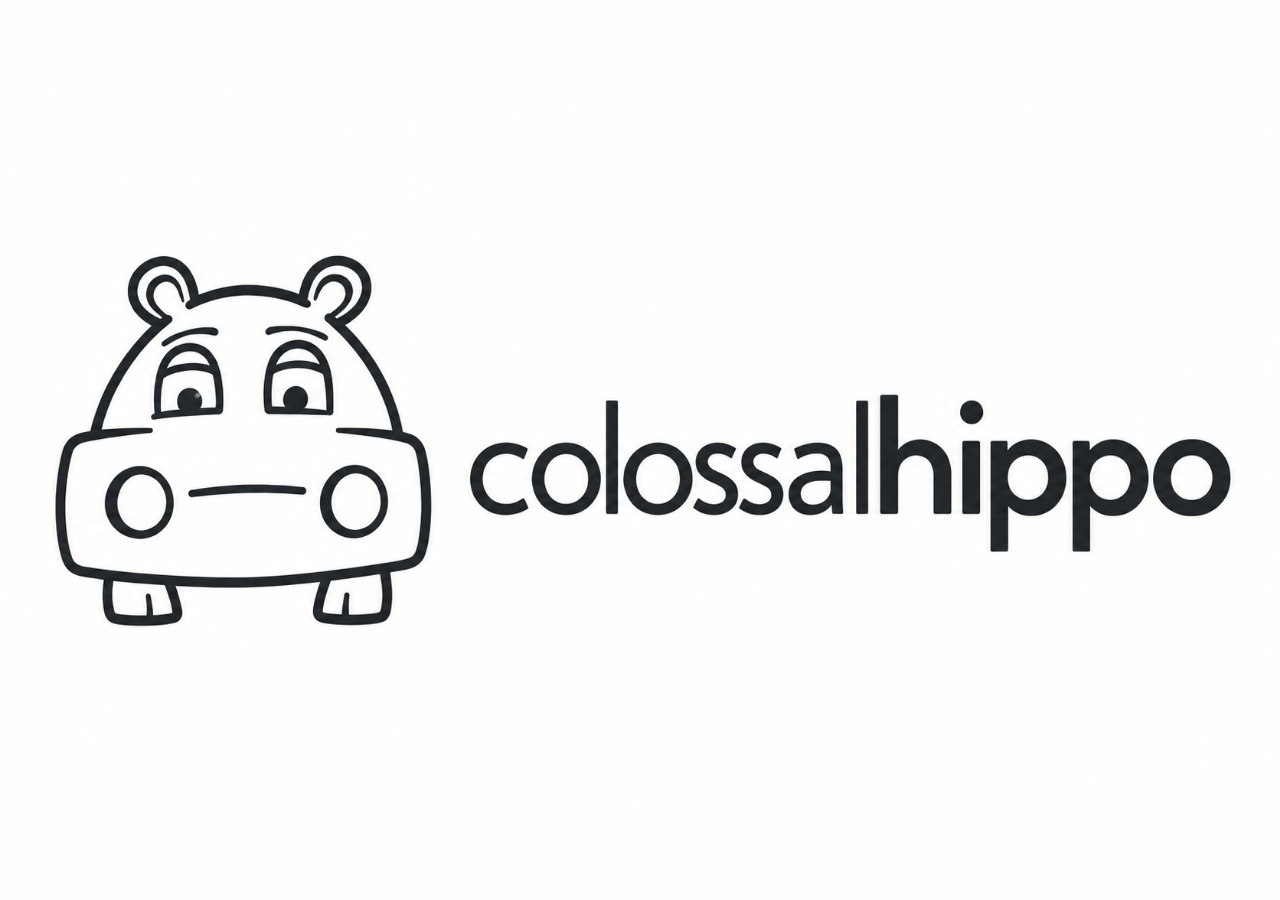
==== index.html @ c0c2b7e8 "Add logo page" ====
<!doctype html>
<html lang="en">
<head>
  <meta charset="utf-8">
  <meta name="viewport" content="width=device-width, initial-scale=1">
  <title>colossalhippo</title>
  <link rel="icon" href="data:,">
  <style>
    html, body { height: 100%; margin: 0; }
    body {
      display: flex;
      align-items: center;
      justify-content: center;
      background: #fefefe;
    }
    img { display: block; width: min(100vw, 1672px); height: auto; }
  </style>
</head>
<body>
  <img src="logo.png" width="1672" height="941" alt="colossalhippo">
</body>
</html>
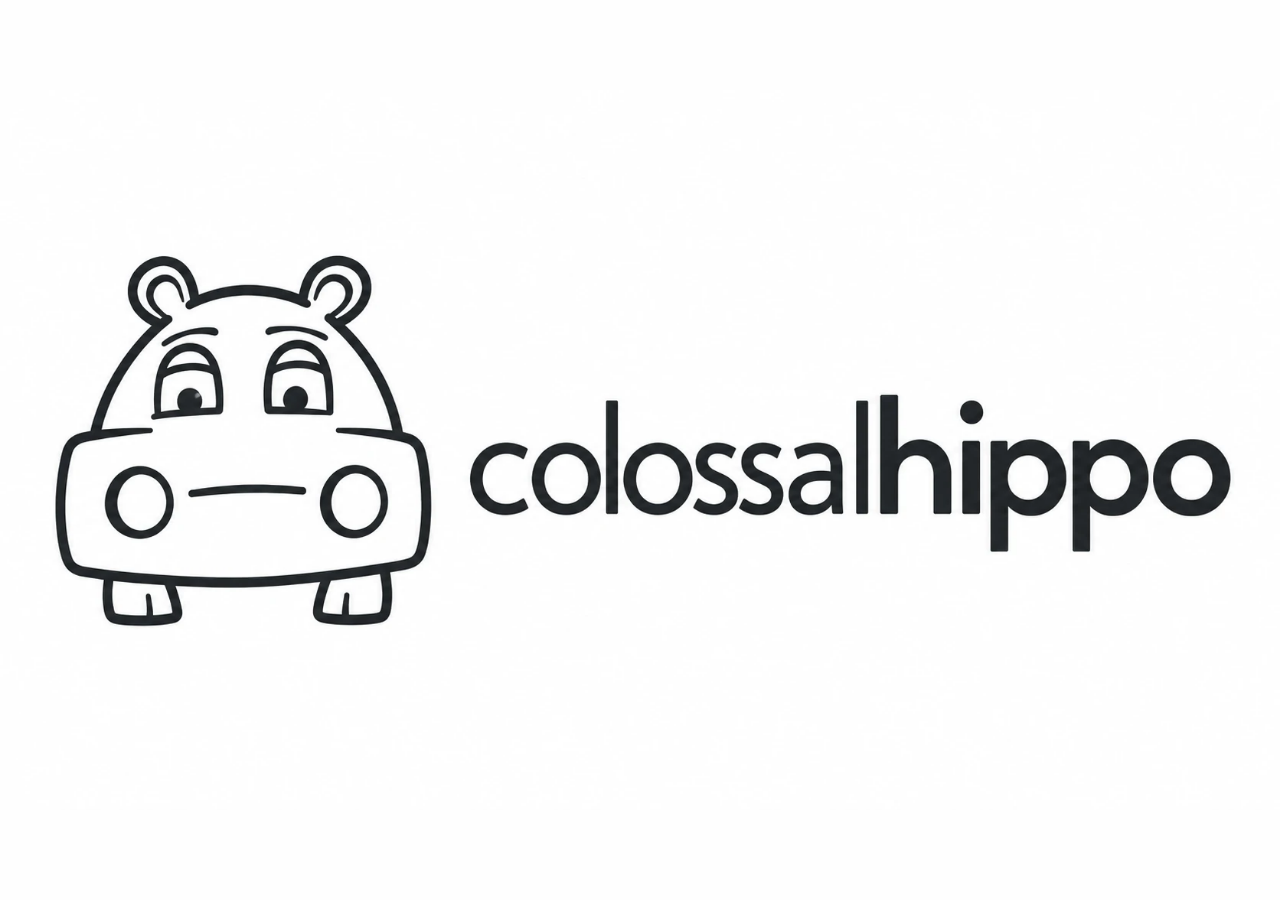
==== commit e5a83f8b: "Shrink logo to WebP" ====
--- a/index.html
+++ b/index.html
@@ -17,6 +17,6 @@
   </style>
 </head>
 <body>
-  <img src="logo.png" width="1672" height="941" alt="colossalhippo">
+  <img src="logo.webp" width="1672" height="941" alt="colossalhippo">
 </body>
 </html>
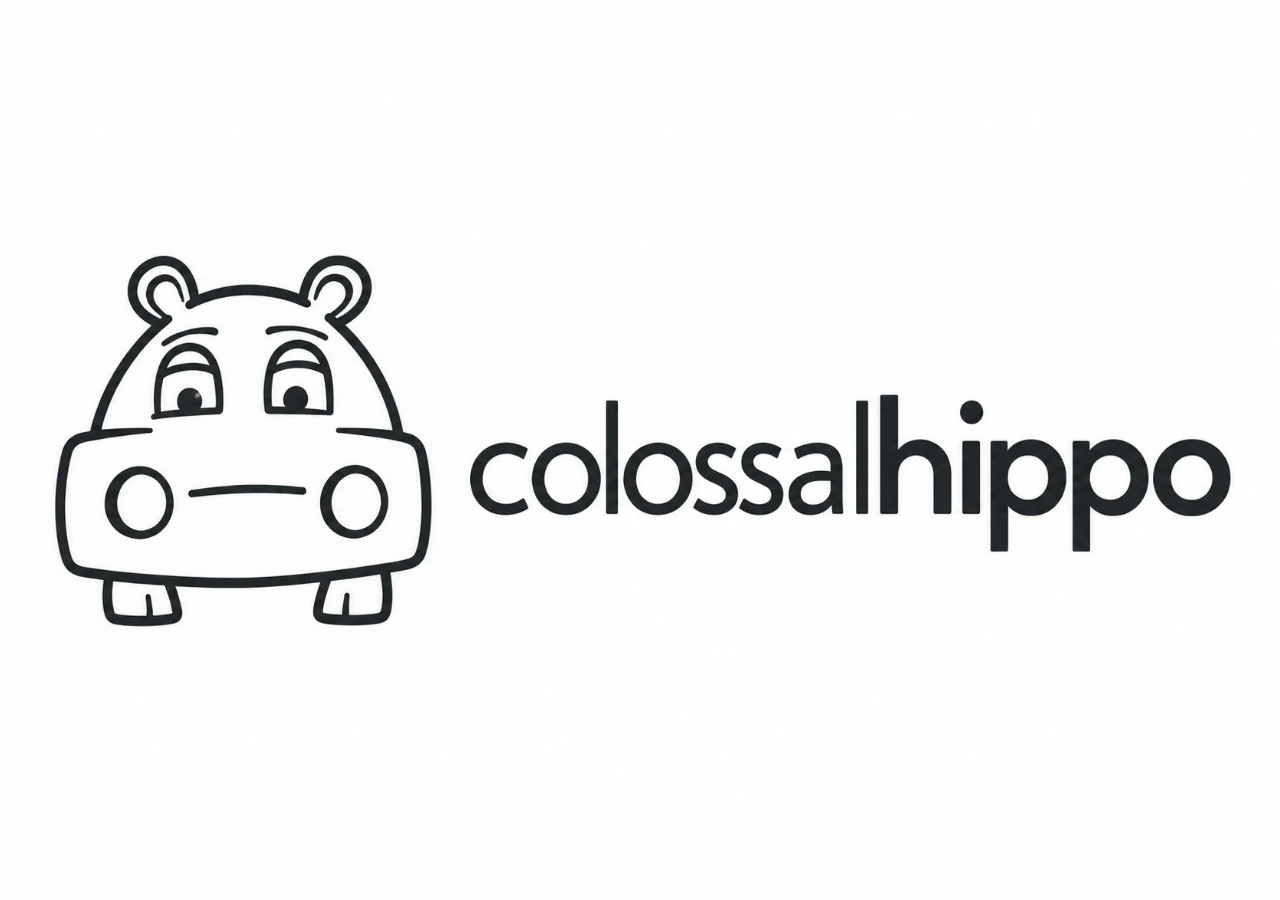
==== commit 129cb328: "Add hover stomp animation with dust puffs on the hippo" ====
--- a/index.html
+++ b/index.html
@@ -13,10 +13,77 @@
       justify-content: center;
       background: #fefefe;
     }
-    img { display: block; width: min(100vw, 1672px); height: auto; }
+    .logo {
+      position: relative;
+      width: min(100vw, 1672px);
+      aspect-ratio: 1672 / 941;
+      container-type: inline-size;
+    }
+    .logo img { display: block; width: 100%; height: auto; }
+    .hippo {
+      position: absolute;
+      left: 2.99%;
+      top: 20.19%;
+      width: 32.30%;
+      height: 57.38%;
+    }
+    .hippo img {
+      height: 100%;
+      mix-blend-mode: multiply;
+      transform-origin: 50% 90%;
+    }
+    .dust {
+      position: absolute;
+      top: 94%;
+      width: 0;
+      height: 0;
+    }
+    .dust.l { left: 24.8%; }
+    .dust.r { left: 76.3%; }
+    .dust i {
+      position: absolute;
+      width: 3.2cqw;
+      aspect-ratio: 1;
+      border-radius: 50%;
+      background: #c2c2c2;
+      opacity: 0;
+    }
+    .dust i:nth-child(1) { --dx: -130%; --dy: -60%; }
+    .dust i:nth-child(2) { --dx: -230%; --dy: 10%; width: 2.4cqw; }
+    .dust i:nth-child(3) { --dx: -60%; --dy: -170%; width: 1.8cqw; }
+    .dust.r i:nth-child(1) { --dx: 130%; }
+    .dust.r i:nth-child(2) { --dx: 230%; }
+    .dust.r i:nth-child(3) { --dx: 60%; }
+    @media (hover: hover) and (prefers-reduced-motion: no-preference) {
+      .hippo:hover img { animation: stomp 1.6s ease-in-out infinite; }
+      .hippo:hover .dust i { animation: puff 1.6s ease-out infinite; }
+      .hippo:hover .dust.r i { animation-delay: 0.32s; }
+      .hippo:hover .dust.l i { animation-delay: 1.12s; }
+    }
+    @keyframes puff {
+      0% { opacity: 1; transform: translate(-50%, -50%) scale(0.3); }
+      25% { opacity: 0; transform: translate(-50%, -50%) translate(var(--dx), var(--dy)) scale(1.2); }
+      100% { opacity: 0; transform: translate(-50%, -50%) translate(var(--dx), var(--dy)) scale(1.2); }
+    }
+    @keyframes stomp {
+      0%, 100% { transform: none; }
+      10% { transform: translateY(-4%) rotate(-3deg); }
+      20% { transform: translateY(0) rotate(0) scale(1.03, 0.95); }
+      28% { transform: none; }
+      50% { transform: none; }
+      60% { transform: translateY(-4%) rotate(3deg); }
+      70% { transform: translateY(0) rotate(0) scale(1.03, 0.95); }
+      78% { transform: none; }
+    }
   </style>
 </head>
 <body>
-  <img src="logo.webp" width="1672" height="941" alt="colossalhippo">
+  <div class="logo">
+    <img src="wordmark.webp" width="1672" height="941" alt="colossalhippo">
+    <div class="hippo"><img src="hippo.webp" width="540" height="540" alt="">
+      <span class="dust l"><i></i><i></i><i></i></span>
+      <span class="dust r"><i></i><i></i><i></i></span>
+    </div>
+  </div>
 </body>
 </html>
